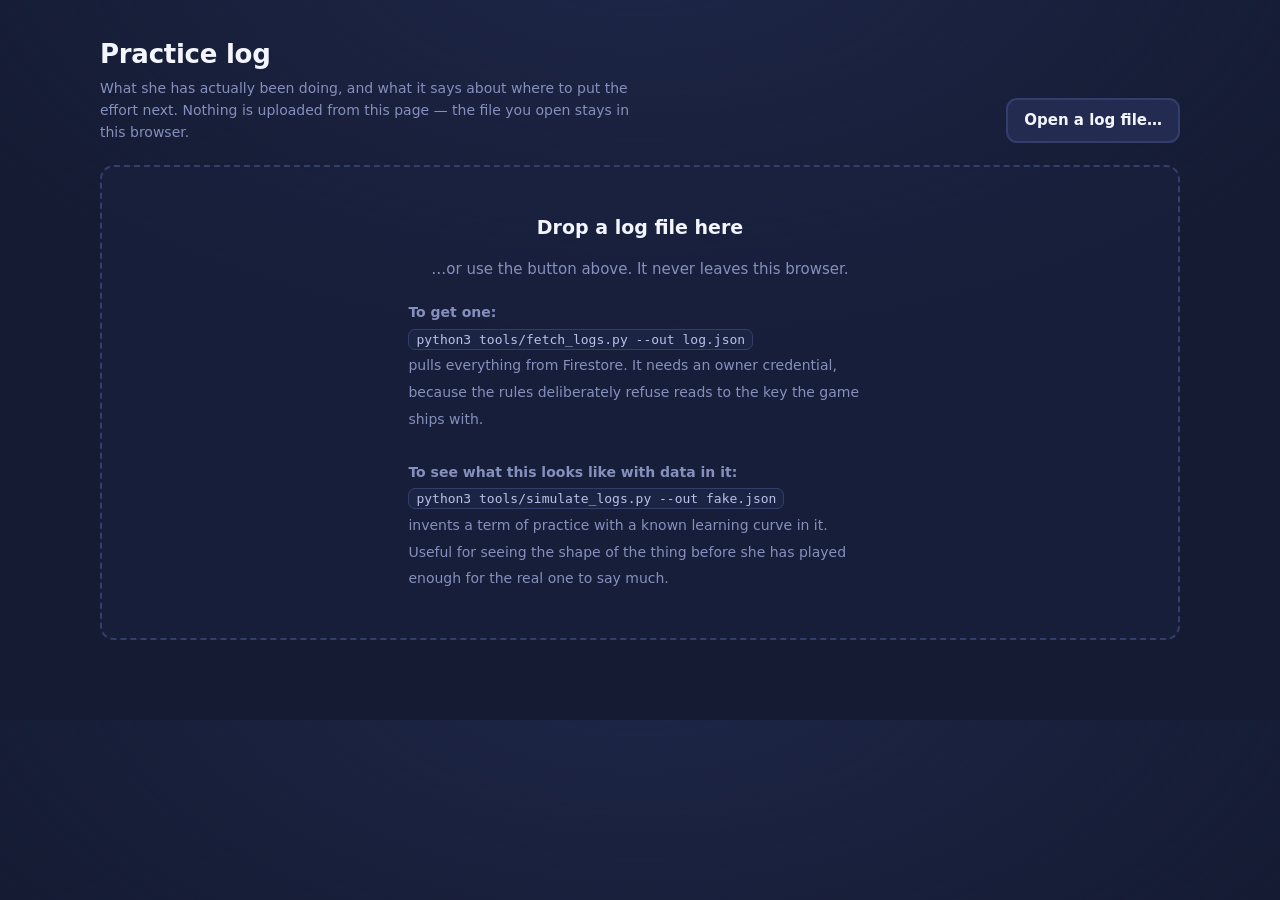
==== analytics.html @ 61001c3b "Add an analytics page for reading the practice log back The log has been collecting since the Firest" ====
<!doctype html>
<html lang="en-GB">
<head>
<meta charset="utf-8">
<meta name="viewport" content="width=device-width, initial-scale=1, viewport-fit=cover">
<meta name="robots" content="noindex">
<title>Practice log</title>
<link rel="icon" href="data:image/svg+xml,<svg xmlns='http://www.w3.org/2000/svg' viewBox='0 0 100 100'><rect width='100' height='100' rx='22' fill='%23151b33'/><rect x='20' y='54' width='14' height='28' rx='3' fill='%234d9bff'/><rect x='43' y='36' width='14' height='46' rx='3' fill='%23fbbf24'/><rect x='66' y='20' width='14' height='62' rx='3' fill='%2334d399'/></svg>">
<link rel="stylesheet" href="css/analytics.css">
</head>
<body>
<div class="wrap">

  <div class="top">
    <div>
      <h1>Practice log</h1>
      <p>
        What she has actually been doing, and what it says about where to put
        the effort next. Nothing is uploaded from this page — the file you
        open stays in this browser.
      </p>
    </div>
    <div class="load">
      <input type="file" id="pick" accept="application/json,.json" hidden>
      <button class="btn" id="pickBtn" type="button">Open a log file…</button>
    </div>
  </div>

  <div class="error" id="error" hidden></div>

  <div class="dropzone" id="dropzone">
    <h2>Drop a log file here</h2>
    <p>…or use the button above. It never leaves this browser.</p>
    <div class="steps">
      <strong>To get one:</strong><br>
      <code>python3 tools/fetch_logs.py --out log.json</code><br>
      pulls everything from Firestore. It needs an owner credential, because
      the rules deliberately refuse reads to the key the game ships with.
      <br><br>
      <strong>To see what this looks like with data in it:</strong><br>
      <code>python3 tools/simulate_logs.py --out fake.json</code><br>
      invents a term of practice with a known learning curve in it. Useful for
      seeing the shape of the thing before she has played enough for the real
      one to say much.
    </div>
  </div>

  <div id="report" hidden>

    <section>
      <div class="tiles" id="tiles"></div>
      <p class="footnote" id="poolNote" hidden></p>
    </section>

    <section>
      <h2>Where to put the effort</h2>
      <p class="lede">
        The few things worth acting on, each with the numbers it came from.
        Where a difference is inside the noise, it says so rather than
        pretending otherwise.
      </p>
      <div class="focus" id="focus"></div>
    </section>

    <section>
      <h2>Letter by letter</h2>
      <p class="lede">
        How often each letter goes in right at the first attempt, worst first.
        The bar is the range the true figure plausibly sits in; the notch is
        the best single guess. Wide bars mean not enough attempts yet, not a
        wildly variable child.
      </p>
      <div class="card" id="letters"></div>
    </section>

    <section>
      <h2>What she puts instead</h2>
      <p class="lede">
        Only first attempts count here. Once a tile has bounced out she knows
        one letter it is not, so a second guess is a different question.
      </p>
      <div class="cards two">
        <div class="card" id="matrixWrap"></div>
        <div class="card" id="pairs"></div>
      </div>
    </section>

    <section>
      <h2>Is it getting better?</h2>
      <p class="lede">
        First-try accuracy per round. The band is the uncertainty on each
        point, and hollow markers are rounds with too few attempts to lean on.
      </p>
      <div class="card">
        <div id="overallTrend"></div>
        <p class="footnote" id="overallVerdict"></p>
      </div>
      <p class="lede" style="margin-top:16px">
        The same question for each tricky letter on its own. These are
        thin — a letter has to actually come up for her to be measured on it —
        so most of them will say “no detectable change” for a long while.
      </p>
      <div class="smalls" id="smalls"></div>
    </section>

    <section>
      <h2>Speed</h2>
      <p class="lede">
        Time from the word appearing to her first move. It includes the word
        being read aloud, which does not get shorter as she improves, so read
        the shape rather than the number. Wrong answers coming faster than
        right ones is the signature of guessing.
      </p>
      <div class="card">
        <div id="paceChart"></div>
        <div class="legend" id="paceLegend"></div>
        <p class="footnote" id="paceVerdict"></p>
      </div>
      <h3 style="margin:22px 0 8px;font-size:16px">Does hurrying cost her?</h3>
      <div id="rushing"></div>
    </section>

    <section>
      <h2>Words she gets wrong</h2>
      <p class="lede">
        Ones she has met more than once and still missed come first and are
        tagged — those are the ones worth saying out loud at breakfast. A word
        that went wrong once may just have been a bad moment.
      </p>
      <div class="card" id="words"></div>
    </section>

    <section>
      <h2>Shape of the difficulty</h2>
      <p class="lede">
        Whether the trouble is the letter, where it sits in the word, how hard
        the word is, or simply how far into the round she has got.
      </p>
      <div class="cards two">
        <div class="card">
          <h3 style="margin:0 0 8px;font-size:15px">Position in the word</h3>
          <div id="positions"></div>
        </div>
        <div class="card">
          <h3 style="margin:0 0 8px;font-size:15px">How far into the round</h3>
          <div id="stamina"></div>
        </div>
        <div class="card">
          <h3 style="margin:0 0 8px;font-size:15px">Word difficulty</h3>
          <div id="grades"></div>
        </div>
      </div>
    </section>

    <section>
      <h2>How to read this</h2>
      <div class="card">
        <div class="notes">
          <p>
            <strong>Only first attempts count.</strong> When a letter goes in
            the wrong hole the tile falls back to the pile and she tries
            again — but now she knows one letter it is not. Counting that
            second guess alongside the first would quietly flatter her, so
            every accuracy figure here is built from her first attempt at each
            hole.
          </p>
          <p>
            <strong>Every rate carries its count.</strong> A percentage from
            eleven attempts is barely information. The ranges shown are 95%
            intervals: the range the true figure plausibly sits in given how
            few attempts there have been. Two letters whose ranges overlap
            have not been shown to differ, however far apart their percentages
            look.
          </p>
          <p>
            <strong>The game is part of the measurement.</strong> She can only
            put a “d” where a “b” belongs if a “d” was on the table. The puzzle
            generator offers the confusable partner about nine times in ten
            when the missing letter is tricky, so raw swap counts are
            conditional on an offer that is not always made. Where the pool was
            recorded, the rates are worked out over the times the wrong letter
            was actually there to pick.
          </p>
          <p>
            <strong>Before and after splits on attempts, not dates.</strong>
            Half her practice on each side, whenever it happened. Splitting on
            the calendar would put a fortnight's holiday in one bucket and
            three rounds in the other, then report the difference as progress.
          </p>
          <p>
            <strong>“No detectable change” is not “no change”.</strong> It
            means the data cannot tell the difference yet. With a few rounds a
            week that is usually the honest answer for months, which is why
            the summary says how many more attempts a given question would
            need.
          </p>
          <p>
            <strong>Times include the word being read out.</strong> Most words
            have one hole and she gets most of them first go, so nearly every
            timing is the opening move — which waits on the speech. That puts
            a floor of a couple of seconds under all of it. The trend still
            means something, because the speech costs the same every round.
          </p>
        </div>
      </div>
    </section>

  </div>
</div>

<script src="js/analysis.js"></script>
<script src="js/analytics.js"></script>
</body>
</html>
---- css/analytics.css ----
/* ==========================================================================
   analytics.css — the practice log, for whoever is helping her.

   Not a children's page. It borrows the palette so the two feel related, but
   everything else is different: dense, quiet, and built to be read rather
   than played with. The six tricky letters keep their colours, because those
   colours mean something specific everywhere else in this project.
   ========================================================================== */

:root {
  --bg:            #151b33;
  --bg-glow:       #1e2749;
  --surface:       #1c2444;
  --surface-2:     #232c50;
  --surface-line:  #333e6d;

  --ink:           #f4f6ff;
  --ink-soft:      #b8c1e8;
  --ink-faint:     #8590bd;
  --ink-ghost:     #5b6591;

  --go:            #34d399;
  --gold:          #fbbf24;
  --warn:          #fb8a5c;
  --nudge:         #a5b4fc;

  --tricky-b:      #4d9bff;
  --tricky-d:      #ff9838;
  --tricky-p:      #c07bff;
  --tricky-q:      #3ddc84;
  --tricky-n:      #ff7bac;
  --tricky-m:      #2fd8d8;

  --radius:        14px;
  --font-ui:       system-ui, -apple-system, "Segoe UI", Roboto, sans-serif;
  --font-num:      ui-monospace, SFMono-Regular, Menlo, Consolas, monospace;
  --font-letters:  "Comic Sans MS", "Comic Neue", "Chalkboard SE",
                   system-ui, sans-serif;
}

* { box-sizing: border-box; }

body {
  margin: 0;
  padding: 0 20px 80px;
  background:
    radial-gradient(1100px 600px at 50% -10%, var(--bg-glow), transparent 70%),
    var(--bg);
  color: var(--ink);
  font-family: var(--font-ui);
  font-size: 15px;
  line-height: 1.55;
  -webkit-text-size-adjust: 100%;
}

.wrap { max-width: 1080px; margin: 0 auto; }

/* --------------------------------------------------------------------------
   masthead and loading
   -------------------------------------------------------------------------- */

.top {
  display: flex;
  flex-wrap: wrap;
  gap: 16px;
  align-items: flex-end;
  justify-content: space-between;
  padding: 34px 0 22px;
}

.top h1 {
  margin: 0;
  font-size: 26px;
  letter-spacing: -.01em;
}

.top p {
  margin: 4px 0 0;
  color: var(--ink-faint);
  font-size: 14px;
  max-width: 62ch;
}

.load {
  display: flex;
  gap: 10px;
  align-items: center;
}

.btn {
  appearance: none;
  border: 2px solid var(--surface-line);
  background: var(--surface-2);
  color: var(--ink);
  font: inherit;
  font-weight: 600;
  padding: 9px 16px;
  border-radius: 11px;
  cursor: pointer;
  transition: border-color .15s ease, background .15s ease;
}

.btn:hover { border-color: var(--nudge); background: var(--surface); }
.btn:focus-visible { outline: 3px solid var(--nudge); outline-offset: 2px; }

/* The whole page is a drop target; this is what says so. */
.dropzone {
  border: 2px dashed var(--surface-line);
  border-radius: var(--radius);
  padding: 46px 28px;
  text-align: center;
  color: var(--ink-faint);
  background: rgba(28, 36, 68, .45);
  transition: border-color .15s ease, background .15s ease;
}

.dropzone.is-over {
  border-color: var(--go);
  background: rgba(52, 211, 153, .08);
  color: var(--ink);
}

.dropzone h2 { margin: 0 0 8px; color: var(--ink); font-size: 19px; }
.dropzone code {
  font-family: var(--font-num);
  font-size: 13px;
  background: var(--surface);
  border: 1px solid var(--surface-line);
  border-radius: 7px;
  padding: 2px 7px;
  color: var(--ink-soft);
  white-space: nowrap;
}
.dropzone .steps {
  margin: 18px auto 0;
  max-width: 52ch;
  text-align: left;
  font-size: 14px;
  line-height: 1.9;
}

.error {
  border: 2px solid var(--warn);
  background: rgba(251, 138, 92, .1);
  border-radius: var(--radius);
  padding: 14px 18px;
  margin-bottom: 20px;
  color: var(--ink);
}

/* --------------------------------------------------------------------------
   sections and cards
   -------------------------------------------------------------------------- */

section { margin: 0 0 34px; }

section > h2 {
  margin: 0 0 4px;
  font-size: 19px;
  letter-spacing: -.01em;
}

section > .lede {
  margin: 0 0 16px;
  color: var(--ink-faint);
  font-size: 14px;
  max-width: 72ch;
}

.card {
  background: var(--surface);
  border: 1px solid var(--surface-line);
  border-radius: var(--radius);
  padding: 18px 20px;
}

.cards { display: grid; gap: 14px; }
.cards.two { grid-template-columns: repeat(auto-fit, minmax(310px, 1fr)); }

/* The banner numbers: a handful of things worth knowing at a glance. */
.tiles {
  display: grid;
  grid-template-columns: repeat(auto-fit, minmax(150px, 1fr));
  gap: 12px;
}

.tile {
  background: var(--surface);
  border: 1px solid var(--surface-line);
  border-radius: var(--radius);
  padding: 14px 16px;
}

.tile .value {
  font-size: 27px;
  font-weight: 700;
  font-variant-numeric: tabular-nums;
  line-height: 1.15;
}

.tile .label {
  color: var(--ink-faint);
  font-size: 12.5px;
  text-transform: uppercase;
  letter-spacing: .05em;
  margin-top: 3px;
}

.tile .sub { color: var(--ink-soft); font-size: 13px; margin-top: 5px; }

/* --------------------------------------------------------------------------
   what to do about it
   -------------------------------------------------------------------------- */

.focus { display: grid; gap: 12px; }

.focus-item {
  background: var(--surface);
  border: 1px solid var(--surface-line);
  border-left: 4px solid var(--nudge);
  border-radius: var(--radius);
  padding: 15px 18px;
}

.focus-item.is-letter  { border-left-color: var(--warn); }
.focus-item.is-progress { border-left-color: var(--go); }
.focus-item.is-words   { border-left-color: var(--gold); }
.focus-item.is-pace    { border-left-color: var(--tricky-m); }
.focus-item.is-none    { border-left-color: var(--ink-ghost); }

.focus-item h3 { margin: 0 0 5px; font-size: 16.5px; }
.focus-item p  { margin: 0; color: var(--ink-soft); font-size: 14px; }

/* --------------------------------------------------------------------------
   the letter table
   -------------------------------------------------------------------------- */

.letter-row {
  display: grid;
  grid-template-columns: 42px 78px 1fr 96px;
  align-items: center;
  gap: 12px;
  padding: 7px 0;
  border-top: 1px solid var(--surface-line);
}

.letter-row:first-child { border-top: 0; }
.letter-row.is-thin { opacity: .55; }

.glyph {
  font-family: var(--font-letters);
  font-size: 25px;
  font-weight: 700;
  text-align: center;
  line-height: 1;
}

.glyph[data-letter="b"] { color: var(--tricky-b); }
.glyph[data-letter="d"] { color: var(--tricky-d); }
.glyph[data-letter="p"] { color: var(--tricky-p); }
.glyph[data-letter="q"] { color: var(--tricky-q); }
.glyph[data-letter="n"] { color: var(--tricky-n); }
.glyph[data-letter="m"] { color: var(--tricky-m); }

.figure {
  font-family: var(--font-num);
  font-variant-numeric: tabular-nums;
  font-size: 14px;
}

.count { color: var(--ink-faint); font-size: 12.5px; }

.note-inline { color: var(--ink-faint); font-size: 12.5px; }

/* --------------------------------------------------------------------------
   tables
   -------------------------------------------------------------------------- */

.scroller { overflow-x: auto; }

table { border-collapse: collapse; width: 100%; font-size: 14px; }

th, td {
  text-align: left;
  padding: 7px 12px 7px 0;
  border-bottom: 1px solid var(--surface-line);
  white-space: nowrap;
}

th {
  color: var(--ink-faint);
  font-size: 12px;
  text-transform: uppercase;
  letter-spacing: .05em;
  font-weight: 700;
}

td.num {
  font-family: var(--font-num);
  font-variant-numeric: tabular-nums;
  text-align: right;
  padding-right: 18px;
}

tr:last-child td { border-bottom: 0; }

.word-cell { font-family: var(--font-letters); font-size: 16px; }

.swap {
  font-family: var(--font-letters);
  font-size: 15px;
  white-space: nowrap;
}

.tag {
  display: inline-block;
  font-size: 11.5px;
  font-weight: 700;
  text-transform: uppercase;
  letter-spacing: .04em;
  padding: 2px 8px;
  border-radius: 999px;
  border: 1px solid var(--surface-line);
  color: var(--ink-faint);
}

.tag.is-better { color: var(--go); border-color: rgba(52, 211, 153, .5); }
.tag.is-worse  { color: var(--warn); border-color: rgba(251, 138, 92, .5); }
.tag.is-partner { color: var(--gold); border-color: rgba(251, 191, 36, .5); }

/* --------------------------------------------------------------------------
   charts
   -------------------------------------------------------------------------- */

.chart { width: 100%; height: auto; display: block; overflow: visible; }

.chart .axis  { stroke: var(--surface-line); stroke-width: 1; }
.chart .grid  { stroke: var(--surface-line); stroke-width: 1; opacity: .45; }
.chart .tick  { fill: var(--ink-ghost); font-size: 11px; font-family: var(--font-num); }
.chart .band  { opacity: .18; }
.chart .line  { fill: none; stroke-width: 2.5; stroke-linejoin: round; stroke-linecap: round; }
.chart .dot   { stroke: var(--surface); stroke-width: 1.5; }
.chart .dot.is-thin { fill: var(--surface); stroke-width: 2; }
.chart .label { fill: var(--ink-faint); font-size: 12px; }

.legend {
  display: flex;
  flex-wrap: wrap;
  gap: 16px;
  margin-top: 10px;
  font-size: 13px;
  color: var(--ink-faint);
}

.legend span { display: inline-flex; align-items: center; gap: 7px; }
.legend i {
  width: 15px; height: 3px; border-radius: 2px; display: inline-block;
}

/* Small multiples: one tiny chart per tricky letter. */
.smalls {
  display: grid;
  grid-template-columns: repeat(auto-fit, minmax(168px, 1fr));
  gap: 12px;
}

.small {
  background: var(--surface-2);
  border: 1px solid var(--surface-line);
  border-radius: 11px;
  padding: 11px 12px 8px;
}

.small header {
  display: flex;
  align-items: baseline;
  justify-content: space-between;
  gap: 8px;
  margin-bottom: 4px;
}

.small .glyph { font-size: 20px; text-align: left; }

/* The confusion grid. */
.matrix { border-collapse: separate; border-spacing: 3px; width: auto; }
.matrix th, .matrix td { border: 0; padding: 0; white-space: nowrap; }

.matrix th {
  font-family: var(--font-letters);
  font-size: 15px;
  text-transform: none;
  letter-spacing: 0;
  color: var(--ink-soft);
  text-align: center;
  padding: 2px;
}

.matrix th.row-head { text-align: right; padding-right: 7px; }

.cell {
  width: 32px;
  height: 30px;
  border-radius: 6px;
  background: var(--surface-2);
  text-align: center;
  font-family: var(--font-num);
  font-size: 12.5px;
  font-variant-numeric: tabular-nums;
  color: var(--ink);
  line-height: 30px;
}

.cell.is-empty { color: var(--ink-ghost); background: rgba(35, 44, 80, .4); }
.cell.is-partner { outline: 2px solid var(--gold); outline-offset: -2px; }
.cell.is-self { background: transparent; color: var(--ink-ghost); }

/* --------------------------------------------------------------------------
   how to read it
   -------------------------------------------------------------------------- */

.notes { columns: 2 300px; column-gap: 26px; font-size: 13.5px; color: var(--ink-soft); }
.notes p { margin: 0 0 12px; break-inside: avoid; }
.notes strong { color: var(--ink); }

.footnote { color: var(--ink-faint); font-size: 13px; margin-top: 10px; }

[hidden] { display: none !important; }

@media (max-width: 620px) {
  .letter-row { grid-template-columns: 32px 66px 1fr; }
  .letter-row > :nth-child(4) { display: none; }
  .notes { columns: 1; }
}

@media print {
  body { background: #fff; color: #111; }
  .card, .tile, .focus-item, .small { border-color: #ccc; background: #fff; }
  .load, .dropzone { display: none; }
}
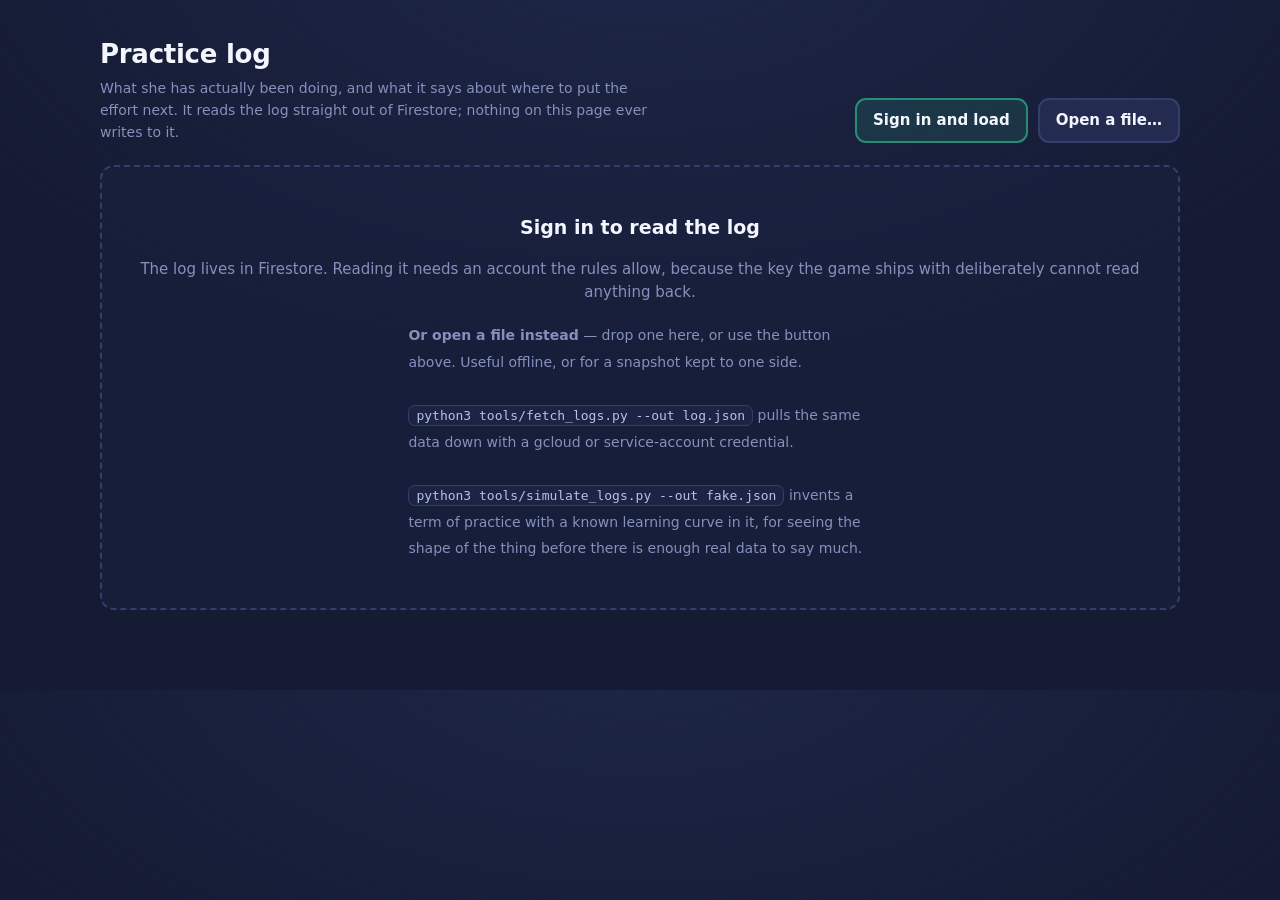
==== commit 004e6f9c: "Read the log live from Firestore, and say whether uploading works Two problems, both fair.  THE ANAL" ====
--- a/analytics.html
+++ b/analytics.html
@@ -16,33 +16,55 @@
       <h1>Practice log</h1>
       <p>
         What she has actually been doing, and what it says about where to put
-        the effort next. Nothing is uploaded from this page — the file you
-        open stays in this browser.
+        the effort next. It reads the log straight out of Firestore; nothing
+        on this page ever writes to it.
       </p>
     </div>
     <div class="load">
+      <span class="who" id="who" hidden></span>
+      <button class="btn btn-go" id="liveBtn" type="button">Sign in and load</button>
+      <button class="btn" id="refreshBtn" type="button" hidden>Refresh</button>
       <input type="file" id="pick" accept="application/json,.json" hidden>
-      <button class="btn" id="pickBtn" type="button">Open a log file…</button>
+      <button class="btn" id="pickBtn" type="button">Open a file…</button>
     </div>
   </div>
 
   <div class="error" id="error" hidden></div>
 
   <div class="dropzone" id="dropzone">
-    <h2>Drop a log file here</h2>
-    <p>…or use the button above. It never leaves this browser.</p>
+    <h2>Sign in to read the log</h2>
+    <p id="dropLede">
+      The log lives in Firestore. Reading it needs an account the rules allow,
+      because the key the game ships with deliberately cannot read anything
+      back.
+    </p>
     <div class="steps">
-      <strong>To get one:</strong><br>
-      <code>python3 tools/fetch_logs.py --out log.json</code><br>
-      pulls everything from Firestore. It needs an owner credential, because
-      the rules deliberately refuse reads to the key the game ships with.
+      <strong>Or open a file instead</strong> — drop one here, or use the
+      button above. Useful offline, or for a snapshot kept to one side.
       <br><br>
-      <strong>To see what this looks like with data in it:</strong><br>
-      <code>python3 tools/simulate_logs.py --out fake.json</code><br>
-      invents a term of practice with a known learning curve in it. Useful for
-      seeing the shape of the thing before she has played enough for the real
-      one to say much.
+      <code>python3 tools/fetch_logs.py --out log.json</code>
+      pulls the same data down with a gcloud or service-account credential.
+      <br><br>
+      <code>python3 tools/simulate_logs.py --out fake.json</code>
+      invents a term of practice with a known learning curve in it, for seeing
+      the shape of the thing before there is enough real data to say much.
     </div>
+  </div>
+
+  <div class="needs-reader" id="needsReader" hidden>
+    <h2>Nearly there</h2>
+    <p>
+      You are signed in, but the rules do not let this account read the log
+      yet. That is the safe default: the list of readers starts empty so that
+      nothing in the public repository can read her practice log.
+    </p>
+    <p>Paste this into <code>firestore.rules</code>, and publish it in the Firebase console:</p>
+    <pre id="readerSnippet"></pre>
+    <p class="footnote">
+      That string is an opaque account id for this project alone. It is not an
+      email address and it identifies nobody outside it.
+    </p>
+    <button class="btn" id="retryBtn" type="button">Try again</button>
   </div>
 
   <div id="report" hidden>
@@ -209,6 +231,7 @@
 </div>
 
 <script src="js/analysis.js"></script>
+<script src="js/livelog.js"></script>
 <script src="js/analytics.js"></script>
 </body>
 </html>
--- a/css/analytics.css
+++ b/css/analytics.css
@@ -137,6 +137,46 @@
   text-align: left;
   font-size: 14px;
   line-height: 1.9;
+}
+
+.btn-go {
+  border-color: rgba(52, 211, 153, .55);
+  background: rgba(52, 211, 153, .12);
+}
+
+.who {
+  color: var(--ink-faint);
+  font-size: 13px;
+  margin-right: 4px;
+}
+
+/* Signed in, but not on the readers list yet. */
+.needs-reader {
+  border: 2px solid var(--gold);
+  background: rgba(251, 191, 36, .07);
+  border-radius: var(--radius);
+  padding: 22px 26px;
+}
+
+.needs-reader h2 { margin: 0 0 8px; font-size: 19px; }
+.needs-reader p  { margin: 0 0 12px; color: var(--ink-soft); max-width: 68ch; }
+
+.needs-reader pre {
+  background: var(--surface);
+  border: 1px solid var(--surface-line);
+  border-radius: 10px;
+  padding: 12px 14px;
+  overflow-x: auto;
+  font-family: var(--font-num);
+  font-size: 13px;
+  color: var(--ink);
+  margin: 0 0 12px;
+}
+
+.loading {
+  text-align: center;
+  padding: 40px;
+  color: var(--ink-faint);
 }
 
 .error {
